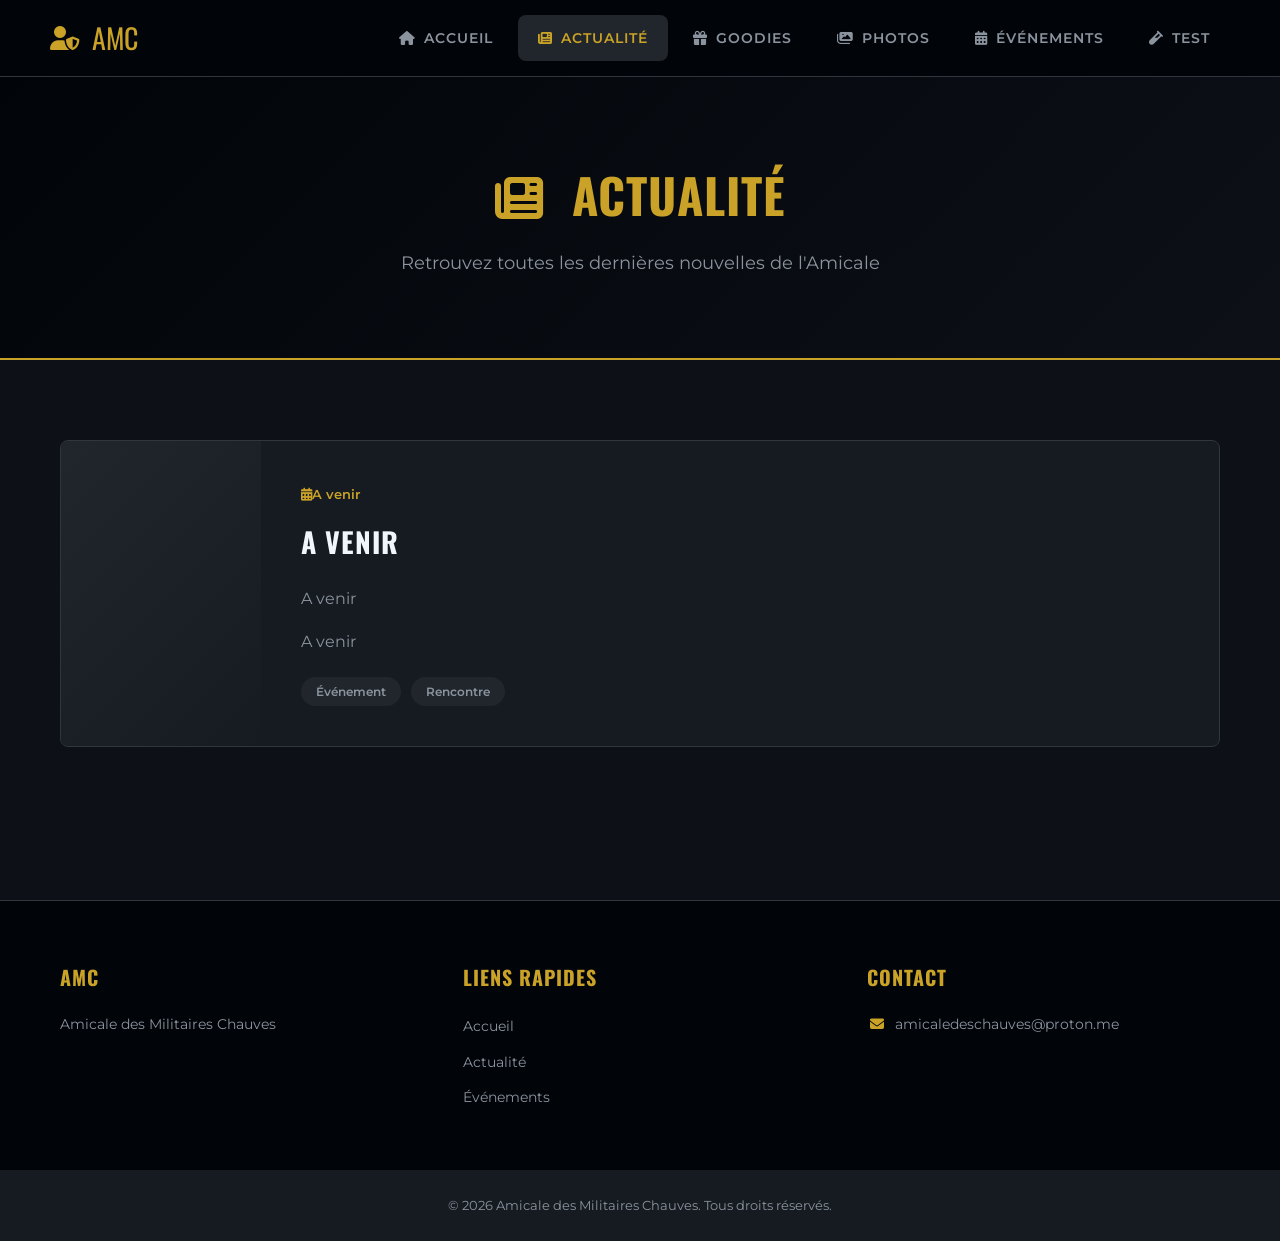
==== actualites.html @ 2fcec45d "Update actualites.html" ====
<!DOCTYPE html>
<html lang="fr">
<head>
    <meta charset="UTF-8">
    <meta name="viewport" content="width=device-width, initial-scale=1.0">
    <title>AMC | Actualité</title>
    <link rel="stylesheet" href="style.css">
    <link rel="preconnect" href="https://fonts.googleapis.com">
    <link href="https://fonts.googleapis.com/css2?family=Montserrat:wght@300;400;600;700&family=Oswald:wght@300;400;600;700&display=swap" rel="stylesheet">
    <link rel="stylesheet" href="https://cdnjs.cloudflare.com/ajax/libs/font-awesome/6.4.0/css/all.min.css">
</head>
<body>
    <nav class="navbar">
        <div class="nav-brand">
            <i class="fas fa-user-shield"></i>
            <span>AMC</span>
        </div>
        <ul class="nav-links">
            <li><a href="main.html"><i class="fas fa-home"></i> Accueil</a></li>
            <li><a href="actualites.html" class="active"><i class="fas fa-newspaper"></i> Actualité</a></li>
            <li><a href="goodies.html"><i class="fas fa-gift"></i> Goodies</a></li>
            <li><a href="photos.html"><i class="fas fa-images"></i> Photos</a></li>
            <li><a href="evenements.html"><i class="fas fa-calendar-alt"></i> Événements</a></li>
            <li><a href="test-calvitie.html"><i class="fa-solid fa-vial"></i> Test</a></li>
        </ul>
        <div class="nav-toggle">
            <i class="fas fa-bars"></i>
        </div>
    </nav>

    <header class="page-header">
        <div class="page-header-content">
            <h1><i class="fas fa-newspaper"></i> Actualité</h1>
            <p>Retrouvez toutes les dernières nouvelles de l'Amicale</p>
        </div>
    </header>

    <section class="content-section">
        <div class="container">
            <div class="articles">
                <article class="article-card featured">
                    <div class="article-image">
                        <i class="fas fa-users-class"></i>
                    </div>
                    <div class="article-content">
                        <span class="article-date"><i class="fas fa-calendar-alt"></i>A venir</span>
                        <h2>A venir</h2>
                        <p>A venir</p>
                        <p>A venir</p>
                        <div class="article-tags">
                            <span class="tag">Événement</span>
                            <span class="tag">Rencontre</span>
                        </div>
                    </div>
                </article>
<!--
                <article class="article-card">
                    <div class="article-content">
                        <span class="article-date"><i class="fas fa-calendar-alt"></i> 10 Juillet 2026</span>
                        <h2>Bienvenue aux Nouveaux Membres</h2>
                        <p>L'Amicale continue de grandir et accueille cette semaine 25 nouveaux membres venus de toute la France. Bienvenue à tous dans notre communauté !</p>
                        <div class="article-tags">
                            <span class="tag">Communauté</span>
                        </div>
                    </div>
                </article>

                <article class="article-card">
                    <div class="article-content">
                        <span class="article-date"><i class="fas fa-calendar-alt"></i> 5 Juillet 2026</span>
                        <h2>Collection Goodies été 2026</h2>
                        <p>Découvrez notre nouvelle collection exclusive : casquettes, polo et pins aux couleurs de l'Amicale. Des articles de qualité pour affirmer votre appartenance avec fierté.</p>
                        <div class="article-tags">
                            <span class="tag">Goodies</span>
                            <span class="tag">Collection</span>
                        </div>
                    </div>
                </article>

                <article class="article-card">
                    <div class="article-content">
                        <span class="article-date"><i class="fas fa-calendar-alt"></i> 1er Juillet 2026</span>
                        <h2>Partenariat avec la Fondation des Blessés de l'Armée</h2>
                        <p>L'AMC est fière d'annoncer un partenariat avec la Fondation des Blessés de l'Armée pour accompagner les militaires touchés par des traitements causant la perte de cheveux.</p>
                        <div class="article-tags">
                            <span class="tag">Partenariat</span>
                            <span class="tag">Engagement</span>
                        </div>
                    </div>
                </article>
-->
            </div>
        </div>
    </section>

    <footer class="footer">
        <div class="footer-content">
            <div class="footer-section">
                <h3>AMC</h3>
                <p>Amicale des Militaires Chauves</p>
            </div>
            <div class="footer-section">
                <h3>Liens Rapides</h3>
                <ul>
                    <li><a href="main.html">Accueil</a></li>
                    <li><a href="actualites.html">Actualité</a></li>
                    <li><a href="evenements.html">Événements</a></li>
                </ul>
            </div>
            <div class="footer-section">
                <h3>Contact</h3>
                <p><i class="fas fa-envelope"></i>amicaledeschauves@proton.me</p>
            </div>
        </div>
        <div class="footer-bottom">
            <p>&copy; 2026 Amicale des Militaires Chauves. Tous droits réservés.</p>
        </div>
    </footer>

    <script>
        document.querySelector('.nav-toggle').addEventListener('click', function() {
            document.querySelector('.nav-links').classList.toggle('active');
        });
    </script>
</body>
</html>
---- style.css ----
/* ============================================
   AMC - Amicale des Militaires Chauves
   Styles CSS Épurés et Modernes
   ============================================ */

/* --- Variables & Reset --- */
:root {
    --primary: #C9A227;
    --primary-dark: #A8861F;
    --primary-light: #E5C76B;
    --dark: #0D1117;
    --darker: #010409;
    --gray-dark: #161B22;
    --gray: #21262D;
    --gray-light: #30363D;
    --text: #F0F6FC;
    --text-secondary: #8B949E;
    --white: #FFFFFF;
    --error: #F85149;
    --success: #3FB950;
    --info: #58A6FF;
    --border-radius: 8px;
    --shadow: 0 8px 32px rgba(0, 0, 0, 0.3);
    --transition: all 0.3s ease;
}

* {
    margin: 0;
    padding: 0;
    box-sizing: border-box;
}

html {
    scroll-behavior: smooth;
}

body {
    font-family: 'Montserrat', sans-serif;
    background-color: var(--dark);
    color: var(--text);
    line-height: 1.6;
    min-height: 100vh;
}

h1, h2, h3, h4 {
    font-family: 'Oswald', sans-serif;
    text-transform: uppercase;
    letter-spacing: 1px;
}

a {
    text-decoration: none;
    color: inherit;
    transition: var(--transition);
}

ul {
    list-style: none;
}

.container {
    max-width: 1200px;
    margin: 0 auto;
    padding: 0 20px;
}

/* --- Login Page --- */
.login-wrapper {
    min-height: 100vh;
    display: flex;
    align-items: center;
    justify-content: center;
    background: linear-gradient(135deg, var(--darker) 0%, var(--dark) 50%, var(--gray-dark) 100%);
    padding: 20px;
}

.login-container {
    background: var(--gray-dark);
    border-radius: var(--border-radius);
    padding: 60px 50px;
    width: 100%;
    max-width: 420px;
    box-shadow: var(--shadow);
    border: 1px solid var(--gray-light);
    text-align: center;
}

.logo-section {
    margin-bottom: 50px;
}

.logo-icon {
    width: 90px;
    height: 90px;
    background: linear-gradient(135deg, var(--primary) 0%, var(--primary-dark) 100%);
    border-radius: 50%;
    display: flex;
    align-items: center;
    justify-content: center;
    margin: 0 auto 20px;
    font-size: 36px;
    color: var(--dark);
    box-shadow: 0 4px 20px rgba(201, 162, 39, 0.3);
}

.logo-title {
    font-size: 48px;
    color: var(--primary);
    margin-bottom: 5px;
}

.logo-subtitle {
    font-size: 14px;
    color: var(--text-secondary);
    letter-spacing: 2px;
    text-transform: uppercase;
}

.input-group {
    position: relative;
    margin-bottom: 20px;
}

.input-group input {
    width: 100%;
    padding: 18px 20px 18px 55px;
    background: var(--dark);
    border: 2px solid var(--gray-light);
    border-radius: var(--border-radius);
    color: var(--text);
    font-size: 16px;
    font-family: 'Montserrat', sans-serif;
    transition: var(--transition);
}

.input-group input:focus {
    outline: none;
    border-color: var(--primary);
    box-shadow: 0 0 0 3px rgba(201, 162, 39, 0.2);
}

.input-icon {
    position: absolute;
    left: 20px;
    top: 50%;
    transform: translateY(-50%);
    color: var(--text-secondary);
    font-size: 18px;
}

.login-btn {
    width: 100%;
    padding: 18px 30px;
    background: linear-gradient(135deg, var(--primary) 0%, var(--primary-dark) 100%);
    border: none;
    border-radius: var(--border-radius);
    color: var(--dark);
    font-size: 16px;
    font-weight: 700;
    font-family: 'Oswald', sans-serif;
    text-transform: uppercase;
    letter-spacing: 2px;
    cursor: pointer;
    display: flex;
    align-items: center;
    justify-content: center;
    gap: 10px;
    transition: var(--transition);
}

.login-btn:hover {
    transform: translateY(-2px);
    box-shadow: 0 6px 25px rgba(201, 162, 39, 0.4);
}

.login-btn i {
    transition: var(--transition);
}

.login-btn:hover i {
    transform: translateX(5px);
}

.error-msg {
    color: var(--error);
    font-size: 14px;
    margin-top: 15px;
    opacity: 0;
    transition: var(--transition);
}

.error-msg.show {
    opacity: 1;
}

.login-footer {
    margin-top: 30px;
    padding-top: 20px;
    border-top: 1px solid var(--gray-light);
}

.login-footer p {
    color: var(--text-secondary);
    font-size: 13px;
}

.login-footer i {
    color: var(--primary);
    margin-right: 5px;
}



/* --- Navigation --- */
.navbar {
    background: var(--darker);
    padding: 15px 50px;
    display: flex;
    align-items: center;
    justify-content: space-between;
    position: sticky;
    top: 0;
    z-index: 1000;
    border-bottom: 1px solid var(--gray-light);
}

.nav-brand {
    display: flex;
    align-items: center;
    gap: 12px;
    font-family: 'Oswald', sans-serif;
    font-size: 28px;
    color: var(--primary);
}

.nav-brand i {
    font-size: 24px;
}

.nav-links {
    display: flex;
    gap: 5px;
}

.nav-links a {
    padding: 12px 20px;
    border-radius: var(--border-radius);
    font-size: 14px;
    font-weight: 600;
    text-transform: uppercase;
    letter-spacing: 1px;
    color: var(--text-secondary);
    display: flex;
    align-items: center;
    gap: 8px;
}

.nav-links a:hover,
.nav-links a.active {
    background: var(--gray);
    color: var(--primary);
}

.nav-toggle {
    display: none;
    font-size: 24px;
    cursor: pointer;
    color: var(--text);
}

/* --- Hero Section --- */
.hero {
    min-height: 70vh;
    display: flex;
    align-items: center;
    justify-content: center;
    text-align: center;
    background: linear-gradient(135deg, var(--darker) 0%, var(--dark) 50%, var(--gray-dark) 100%);
    position: relative;
    overflow: hidden;
    padding: 60px 20px;
}

.hero::before {
    content: '';
    position: absolute;
    top: 0;
    left: 0;
    right: 0;
    bottom: 0;
    background: radial-gradient(circle at 30% 50%, rgba(201, 162, 39, 0.1) 0%, transparent 50%);
}

.hero-content {
    position: relative;
    z-index: 1;
}

.hero h1 {
    font-size: 56px;
    line-height: 1.2;
    margin-bottom: 20px;
    background: linear-gradient(135deg, var(--text) 0%, var(--primary) 100%);
    -webkit-background-clip: text;
    -webkit-text-fill-color: transparent;
    background-clip: text;
}

.hero p {
    font-size: 22px;
    color: var(--text-secondary);
    margin-bottom: 40px;
    letter-spacing: 4px;
    text-transform: uppercase;
}

.hero-btn {
    display: inline-block;
    padding: 18px 45px;
    background: linear-gradient(135deg, var(--primary) 0%, var(--primary-dark) 100%);
    border-radius: var(--border-radius);
    color: var(--dark);
    font-weight: 700;
    font-family: 'Oswald', sans-serif;
    text-transform: uppercase;
    letter-spacing: 2px;
    transition: var(--transition);
}

.hero-btn:hover {
    transform: translateY(-3px);
    box-shadow: 0 10px 30px rgba(201, 162, 39, 0.4);
    color: var(--dark);
}

/* --- Intro Section --- */
.intro {
    padding: 100px 0;
    background: var(--dark);
}

.intro h2 {
    text-align: center;
    font-size: 40px;
    margin-bottom: 60px;
    color: var(--primary);
}

.intro-grid {
    display: grid;
    grid-template-columns: repeat(auto-fit, minmax(300px, 1fr));
    gap: 40px;
}

.intro-card {
    background: var(--gray-dark);
    border-radius: var(--border-radius);
    padding: 50px 40px;
    text-align: center;
    border: 1px solid var(--gray-light);
    transition: var(--transition);
}

.intro-card:hover {
    transform: translateY(-10px);
    border-color: var(--primary);
    box-shadow: var(--shadow);
}

.intro-card i {
    font-size: 50px;
    color: var(--primary);
    margin-bottom: 25px;
}

.intro-card h3 {
    font-size: 24px;
    margin-bottom: 15px;
    color: var(--text);
}

.intro-card p {
    color: var(--text-secondary);
    font-size: 15px;
}

/* --- Mission Statement --- */
.mission-statement {
    background: var(--gray-dark);
    padding: 80px 0;
    border-top: 1px solid var(--gray-light);
    border-bottom: 1px solid var(--gray-light);
}

.mission-statement blockquote {
    text-align: center;
    max-width: 800px;
    margin: 0 auto;
}

.mission-statement i {
    font-size: 40px;
    color: var(--primary);
    margin-bottom: 20px;
}

.mission-statement p {
    font-size: 28px;
    font-style: italic;
    color: var(--text);
    line-height: 1.5;
}

/* --- Présentation du projet -------------------------------------------------------------------- */

.presentation {
    text-align: center;
    background: var(--dark);
    padding: 80px 0;
    border-top: 1px solid var(--gray-light);
    border-bottom: 1px solid var(--gray-light);
    
}

.presentation h3 {
    text-align: center;
}

.pdf-content {
    text-align: center, justify;
    max-width: 800px;
    margin: 0 auto;
    text-align: justify;
}

/* --- News Preview --- */
.news-preview {
    padding: 100px 0;
    background: var(--dark);
}

.news-preview h2 {
    text-align: center;
    font-size: 40px;
    margin-bottom: 60px;
    color: var(--primary);
}

.news-grid {
    display: grid;
    grid-template-columns: repeat(auto-fit, minmax(350px, 1fr));
    gap: 40px;
}

.news-card {
    background: var(--gray-dark);
    border-radius: var(--border-radius);
    padding: 40px;
    border: 1px solid var(--gray-light);
    transition: var(--transition);
}

.news-card:hover {
    border-color: var(--primary);
    transform: translateY(-5px);
}

.news-date {
    display: inline-block;
    color: var(--primary);
    font-size: 13px;
    font-weight: 600;
    margin-bottom: 15px;
}

.news-card h3 {
    font-size: 22px;
    margin-bottom: 15px;
    color: var(--text);
}

.news-card p {
    color: var(--text-secondary);
    margin-bottom: 20px;
}

.news-card a {
    color: var(--primary);
    font-weight: 600;
}

.news-card a:hover {
    color: var(--primary-light);
}

/* --- Page Header --- */
.page-header {
    background: linear-gradient(135deg, var(--darker) 0%, var(--dark) 100%);
    padding: 80px 20px;
    text-align: center;
    border-bottom: 2px solid var(--primary);
}

.page-header-content h1 {
    font-size: 48px;
    color: var(--primary);
    margin-bottom: 15px;
}

.page-header-content h1 i {
    margin-right: 15px;
}

.page-header-content p {
    font-size: 18px;
    color: var(--text-secondary);
}

/* --- Content Section --- */
.content-section {
    padding: 80px 0;
    min-height: 60vh;
}

/* --- Articles (Actualités) --- */
.articles {
    display: flex;
    flex-direction: column;
    gap: 30px;
}

.article-card {
    background: var(--gray-dark);
    border-radius: var(--border-radius);
    overflow: hidden;
    border: 1px solid var(--gray-light);
    transition: var(--transition);
}

.article-card:hover {
    border-color: var(--primary);
}

.article-card.featured {
    display: grid;
    grid-template-columns: 200px 1fr;
}

.article-image {
    background: linear-gradient(135deg, var(--gray) 0%, var(--gray-dark) 100%);
    display: flex;
    align-items: center;
    justify-content: center;
    min-height: 200px;
}

.article-image i {
    font-size: 60px;
    color: var(--primary);
    opacity: 0.5;
}

.article-content {
    padding: 40px;
}

.article-card.featured .article-content {
    padding: 40px;
}

.article-date {
    display: inline-block;
    color: var(--primary);
    font-size: 13px;
    font-weight: 600;
    margin-bottom: 15px;
}

.article-content h2 {
    font-size: 28px;
    margin-bottom: 20px;
    color: var(--text);
}

.article-content p {
    color: var(--text-secondary);
    margin-bottom: 15px;
    line-height: 1.8;
}

.article-tags {
    display: flex;
    gap: 10px;
    margin-top: 20px;
}

.tag {
    padding: 5px 15px;
    background: var(--gray);
    border-radius: 20px;
    font-size: 12px;
    font-weight: 600;
    color: var(--text-secondary);
}

/* --- Goodies Grid --- */
.goodies-grid {
    display: grid;
    grid-template-columns: repeat(auto-fit, minmax(280px, 1fr));
    gap: 30px;
}

.goodie-card {
    background: var(--gray-dark);
    border-radius: var(--border-radius);
    border: 1px solid var(--gray-light);
    overflow: hidden;
    transition: var(--transition);
}

.goodie-card:hover {
    transform: translateY(-8px);
    border-color: var(--primary);
    box-shadow: var(--shadow);
}

.goodie-image {
    background: linear-gradient(135deg, var(--gray) 0%, var(--dark) 100%);
    padding: 50px;
    text-align: center;
}

.goodie-image i {
    font-size: 70px;
    color: var(--primary);
}

.goodie-info {
    padding: 30px;
    text-align: center;
}

.goodie-info h3 {
    font-size: 20px;
    margin-bottom: 10px;
    color: var(--text);
}

.goodie-desc {
    color: var(--text-secondary);
    font-size: 14px;
    margin-bottom: 15px;
}

.goodie-price {
    font-size: 26px;
    font-weight: 700;
    color: var(--primary);
    margin-bottom: 20px;
    font-family: 'Oswald', sans-serif;
}

.goodie-btn {
    padding: 12px 30px;
    background: var(--primary);
    border: none;
    border-radius: var(--border-radius);
    color: var(--dark);
    font-weight: 700;
    font-family: 'Oswald', sans-serif;
    text-transform: uppercase;
    cursor: pointer;
    transition: var(--transition);
}

.goodie-btn:hover {
    background: var(--primary-light);
    transform: scale(1.05);
}

/* --- Photo Albums --- */
.albums h2,
.gallery-grid h2 {
    font-size: 28px;
    color: var(--primary);
    margin-bottom: 40px;
    text-align: center;
}

.albums h2 i,
.gallery-grid h2 i {
    margin-right: 10px;
}

.album-grid {
    display: grid;
    grid-template-columns: repeat(auto-fit, minmax(250px, 1fr));
    gap: 30px;
    margin-bottom: 80px;
}

.album-card {
    background: var(--gray-dark);
    border-radius: var(--border-radius);
    overflow: hidden;
    border: 1px solid var(--gray-light);
    transition: var(--transition);
}

.album-card:hover {
    transform: translateY(-5px);
    border-color: var(--primary);
}

.album-cover {
    background: linear-gradient(135deg, var(--gray) 0%, var(--dark) 100%);
    height: 180px;
    display: flex;
    align-items: center;
    justify-content: center;
    position: relative;
}

.album-cover i {
    font-size: 50px;
    color: var(--primary);
}

.album-overlay {
    position: absolute;
    bottom: 0;
    left: 0;
    right: 0;
    background: linear-gradient(transparent, rgba(0,0,0,0.8));
    padding: 15px;
    text-align: center;
}

.album-overlay span {
    font-size: 13px;
    font-weight: 600;
    color: var(--primary);
}

.album-info {
    padding: 25px;
}

.album-info h3 {
    font-size: 18px;
    margin-bottom: 8px;
    color: var(--text);
}

.album-info p {
    color: var(--text-secondary);
    font-size: 14px;
}

.gallery-grid {
    display: grid;
    grid-template-columns: repeat(auto-fit, minmax(200px, 1fr));
    gap: 20px;
    margin-bottom: 40px;
}

.gallery-item {
    background: var(--gray-dark);
    border-radius: var(--border-radius);
    overflow: hidden;
    border: 1px solid var(--gray-light);
}

.gallery-placeholder {
    height: 150px;
    display: flex;
    flex-direction: column;
    align-items: center;
    justify-content: center;
    background: linear-gradient(135deg, var(--gray) 0%, var(--dark) 100%);
    color: var(--text-secondary);
}

.gallery-placeholder i {
    font-size: 40px;
    color: var(--primary);
    opacity: 0.5;
    margin-bottom: 10px;
}

.gallery-placeholder p {
    font-size: 13px;
}

/* --- Events --- */
.events-list {
    display: flex;
    flex-direction: column;
    gap: 30px;
}

.event-card {
    background: var(--gray-dark);
    border-radius: var(--border-radius);
    display: grid;
    grid-template-columns: 100px 1fr;
    border: 1px solid var(--gray-light);
    overflow: hidden;
    transition: var(--transition);
}

.event-card:hover {
    border-color: var(--primary);
    transform: translateX(10px);
}

.event-card.highlight {
    border: 2px solid var(--primary);
    background: linear-gradient(135deg, var(--gray-dark) 0%, rgba(201, 162, 39, 0.1) 100%);
}

.event-date-badge {
    background: linear-gradient(135deg, var(--primary) 0%, var(--primary-dark) 100%);
    display: flex;
    flex-direction: column;
    align-items: center;
    justify-content: center;
    padding: 25px 15px;
    text-align: center;
}

.event-day {
    font-size: 42px;
    font-weight: 700;
    color: var(--dark);
    line-height: 1;
    font-family: 'Oswald', sans-serif;
}

.event-month {
    font-size: 14px;
    font-weight: 700;
    color: var(--dark);
    text-transform: uppercase;
    letter-spacing: 2px;
    margin-top: 5px;
}

.event-details {
    padding: 35px;
}

.event-details h3 {
    font-size: 24px;
    margin-bottom: 15px;
    color: var(--text);
    display: flex;
    align-items: center;
    gap: 10px;
}

.event-details h3 i {
    color: var(--primary);
}

.event-location,
.event-time {
    color: var(--text-secondary);
    font-size: 14px;
    margin-bottom: 8px;
}

.event-location i,
.event-time i {
    color: var(--primary);
    margin-right: 8px;
}

.event-desc {
    color: var(--text);
    margin: 20px 0;
    line-height: 1.7;
}

.event-meta {
    display: flex;
    gap: 20px;
    margin-bottom: 20px;
}

.event-capacity {
    color: var(--text-secondary);
    font-size: 14px;
}

.event-capacity i {
    color: var(--primary);
    margin-right: 5px;
}

.event-status {
    padding: 5px 15px;
    border-radius: 20px;
    font-size: 12px;
    font-weight: 700;
    text-transform: uppercase;
}

.event-status.open {
    background: rgba(63, 185, 80, 0.2);
    color: var(--success);
}

.event-status.soon {
    background: rgba(88, 166, 255, 0.2);
    color: var(--info);
}

.event-status.closed {
    background: rgba(248, 81, 73, 0.2);
    color: var(--error);
}

.event-btn {
    padding: 12px 30px;
    background: var(--primary);
    border: none;
    border-radius: var(--border-radius);
    color: var(--dark);
    font-weight: 700;
    font-family: 'Oswald', sans-serif;
    text-transform: uppercase;
    cursor: pointer;
    transition: var(--transition);
}

.event-btn:hover:not(:disabled) {
    background: var(--primary-light);
    transform: scale(1.05);
}

.event-btn:disabled {
    background: var(--gray-light);
    color: var(--text-secondary);
    cursor: not-allowed;
}

/* --- Info Box --- */
.info-box {
    background: var(--gray-dark);
    border-left: 4px solid var(--info);
    border-radius: var(--border-radius);
    padding: 25px 30px;
    margin-top: 50px;
}

.info-box p {
    color: var(--text-secondary);
    font-size: 15px;
}

.info-box i {
    color: var(--info);
    margin-right: 10px;
}

/* --- Footer --- */
.footer {
    background: var(--darker);
    border-top: 1px solid var(--gray-light);
    padding-top: 60px;
}

.footer-content {
    max-width: 1200px;
    margin: 0 auto;
    padding: 0 20px;
    display: grid;
    grid-template-columns: repeat(auto-fit, minmax(250px, 1fr));
    gap: 50px;
    padding-bottom: 50px;
}

.footer-section h3 {
    font-size: 20px;
    color: var(--primary);
    margin-bottom: 20px;
}

.footer-section p {
    color: var(--text-secondary);
    margin-bottom: 10px;
    font-size: 14px;
}

.footer-section ul li {
    margin-bottom: 10px;
}

.footer-section ul a {
    color: var(--text-secondary);
    font-size: 14px;
}

.footer-section ul a:hover {
    color: var(--primary);
}

.footer-section i {
    color: var(--primary);
    margin-right: 8px;
    width: 20px;
    text-align: center;
}

.footer-bottom {
    background: var(--gray-dark);
    padding: 25px 20px;
    text-align: center;
}

.footer-bottom p {
    color: var(--text-secondary);
    font-size: 13px;
}

/* --- Responsive --- */
@media (max-width: 768px) {
    .navbar {
        padding: 15px 20px;
    }

    .nav-links {
        display: none;
        position: absolute;
        top: 100%;
        left: 0;
        right: 0;
        background: var(--darker);
        flex-direction: column;
        padding: 20px;
        border-bottom: 1px solid var(--gray-light);
    }

    .nav-links.active {
        display: flex;
    }

    .nav-links a {
        padding: 15px 20px;
        border-bottom: 1px solid var(--gray);
    }

    .nav-toggle {
        display: block;
    }

    .hero h1 {
        font-size: 32px;
    }

    .hero p {
        font-size: 16px;
        letter-spacing: 2px;
    }

    .page-header-content h1 {
        font-size: 32px;
    }

    .intro h2,
    .news-preview h2 {
        font-size: 28px;
    }

    .article-card.featured {
        grid-template-columns: 1fr;
    }

    .article-image {
        min-height: 150px;
    }

    .event-card {
        grid-template-columns: 1fr;
    }

    .event-date-badge {
        flex-direction: row;
        gap: 10px;
        padding: 20px;
    }

    .event-day {
        font-size: 28px;
    }

    .login-container {
        padding: 40px 30px;
    }
}

/* --- Animations --- */
@keyframes fadeIn {
    from { opacity: 0; transform: translateY(20px); }
    to { opacity: 1; transform: translateY(0); }
}

.login-container,
.hero-content,
.intro-card,
.news-card,
.article-card,
.goodie-card,
.album-card,
.event-card {
    animation: fadeIn 0.6s ease forwards;
}

/* --- Scrollbar --- */
::-webkit-scrollbar {
    width: 10px;
}

::-webkit-scrollbar-track {
    background: var(--dark);
}

::-webkit-scrollbar-thumb {
    background: var(--gray-light);
    border-radius: 5px;
}

::-webkit-scrollbar-thumb:hover {
    background: var(--primary);
}
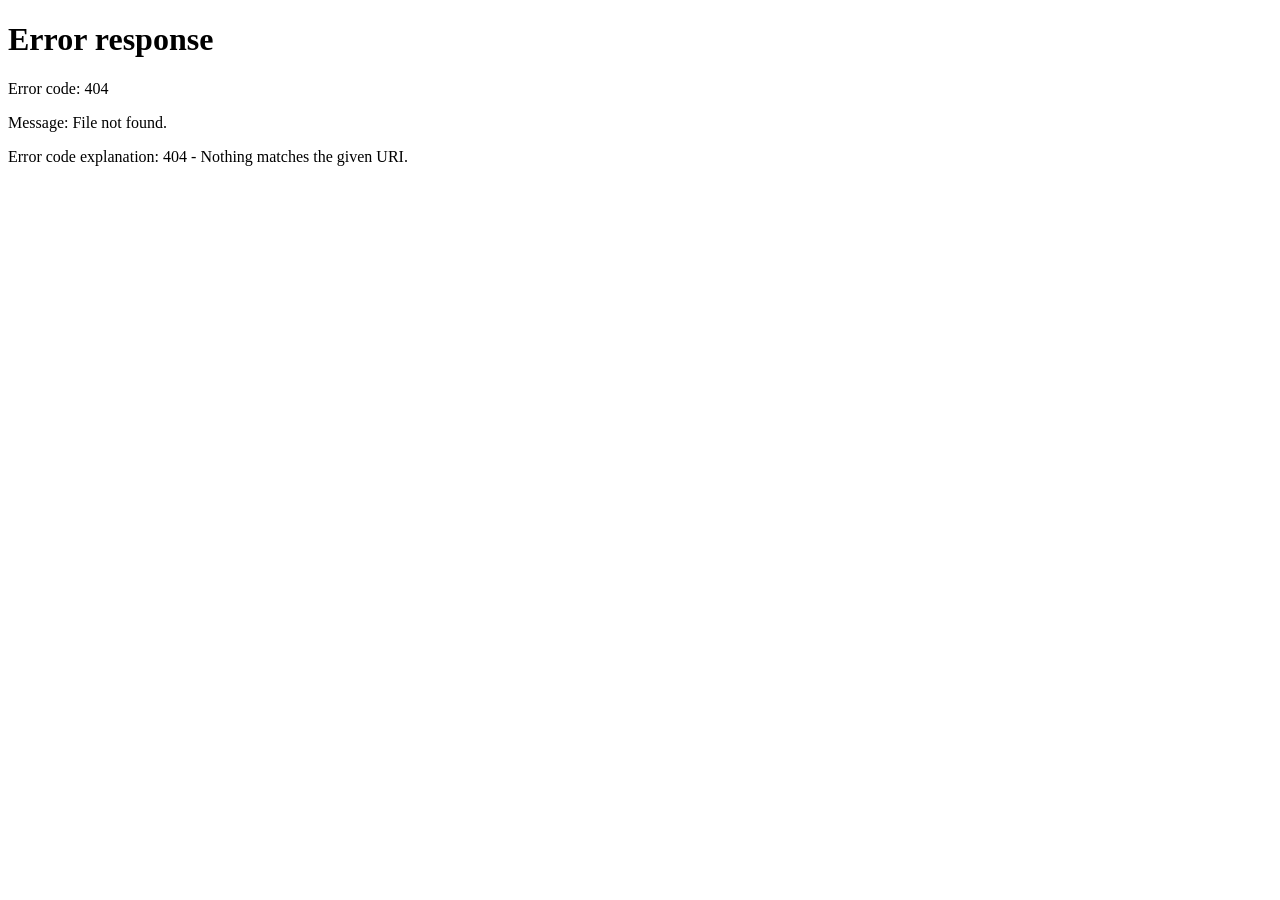
==== commit edfa0e78: "Update actualites.html" ====
--- a/actualites.html
+++ b/actualites.html
@@ -8,6 +8,7 @@
     <link rel="preconnect" href="https://fonts.googleapis.com">
     <link href="https://fonts.googleapis.com/css2?family=Montserrat:wght@300;400;600;700&family=Oswald:wght@300;400;600;700&display=swap" rel="stylesheet">
     <link rel="stylesheet" href="https://cdnjs.cloudflare.com/ajax/libs/font-awesome/6.4.0/css/all.min.css">
+    <script src="script.js"></script>
 </head>
 <body>
     <nav class="navbar">
--- a/style.css
+++ b/style.css
@@ -414,15 +414,14 @@
 /* --- Présentation du projet -------------------------------------------------------------------- */
 
 .presentation {
-    text-align: center;
     background: var(--dark);
     padding: 80px 0;
     border-top: 1px solid var(--gray-light);
     border-bottom: 1px solid var(--gray-light);
-    
-}
-
-.presentation h3 {
+    text-align: center;
+}
+
+.presentationh3 {
     text-align: center;
 }
 
@@ -1134,3 +1133,172 @@
 ::-webkit-scrollbar-thumb:hover {
     background: var(--primary);
 }
+
+/* ===== QUESTIONS ===== */
+.question {
+    display: none;
+    margin-bottom: 2rem;
+}
+
+.question.active {
+    display: block;
+}
+
+.question h3 {
+    font-size: 1.2rem;
+    font-weight: 500;
+    margin-bottom: 1.5rem;
+    color: var(--text);
+    line-height: 1.6;
+}
+
+/* ===== OPTIONS ===== */
+.options {
+    display: flex;
+    flex-direction: column;
+    gap: 12px;
+}
+
+.option {
+    background: var(--dark);
+    border: 2px solid var(--gray-light);
+    border-radius: var(--border-radius);
+    padding: 1.2rem;
+    cursor: pointer;
+    transition: var(--transition);
+    display: flex;
+    align-items: center;
+    gap: 15px;
+}
+
+.option:hover {
+    border-color: var(--primary);
+    background: rgba(201, 162, 39, 0.1);
+}
+
+.option.selected {
+    border-color: var(--primary);
+    background: rgba(201, 162, 39, 0.15);
+}
+
+.option i {
+    font-size: 1.3rem;
+    color: var(--primary);
+    min-width: 24px;
+}
+
+.option span {
+    font-size: 0.95rem;
+    color: var(--text);
+}
+
+/* ===== NAVIGATION ===== */
+.navigation {
+    display: flex;
+    justify-content: space-between;
+    margin-top: 2rem;
+}
+
+button {
+    padding: 0.9rem 2rem;
+    background: linear-gradient(135deg, var(--primary) 0%, var(--primary-dark) 100%);
+    border: none;
+    border-radius: var(--border-radius);
+    color: var(--dark);
+    font-weight: 700;
+    font-family: 'Oswald', sans-serif;
+    text-transform: uppercase;
+    letter-spacing: 1px;
+    cursor: pointer;
+    transition: var(--transition);
+    font-size: 0.9rem;
+}
+
+button:hover:not(:disabled) {
+    transform: translateY(-2px);
+    box-shadow: 0 6px 20px rgba(201, 162, 39, 0.4);
+}
+
+button:disabled {
+    background: var(--gray-light);
+    color: var(--text-secondary);
+    cursor: not-allowed;
+}
+
+/* ===== RÉSULTAT FINAL ===== */
+.result {
+    text-align: center;
+    display: none;
+    padding: 2rem 0;
+}
+
+.result-icon {
+    font-size: 4rem;
+    margin-bottom: 1.5rem;
+    color: var(--primary);
+}
+
+.result h2 {
+    font-size: 2rem;
+    margin-bottom: 1.5rem;
+    color: var(--primary);
+    font-family: 'Oswald', sans-serif;
+    text-transform: uppercase;
+    letter-spacing: 2px;
+}
+
+.result p {
+    font-size: 1rem;
+    line-height: 1.7;
+    color: var(--text-secondary);
+    margin-bottom: 2rem;
+}
+
+.retry-btn {
+    padding: 1rem 2.5rem;
+    background: linear-gradient(135deg, var(--primary) 0%, var(--primary-dark) 100%);
+    border: none;
+    border-radius: var(--border-radius);
+    color: var(--dark);
+    font-weight: 700;
+    font-family: 'Oswald', sans-serif;
+    text-transform: uppercase;
+    letter-spacing: 1px;
+    cursor: pointer;
+    transition: var(--transition);
+}
+
+.retry-btn:hover {
+    transform: translateY(-2px);
+    box-shadow: 0 6px 20px rgba(201, 162, 39, 0.4);
+}
+
+/* ===== RESPONSIVE ===== */
+@media (max-width: 768px) {
+    .test-container {
+        padding: 2rem 1.5rem;
+    }
+
+    .test-title h1 {
+        font-size: 2rem;
+        text-align: center;
+    }
+
+    .navigation {
+        flex-direction: column;
+        gap: 1rem;
+    }
+
+    button {
+        width: 100%;
+    }
+
+    .result h2 {
+        font-size: 1.6rem;
+    }
+}
+
+.test-title h1 {
+        font-size: 2rem;
+        text-align: center;
+    }
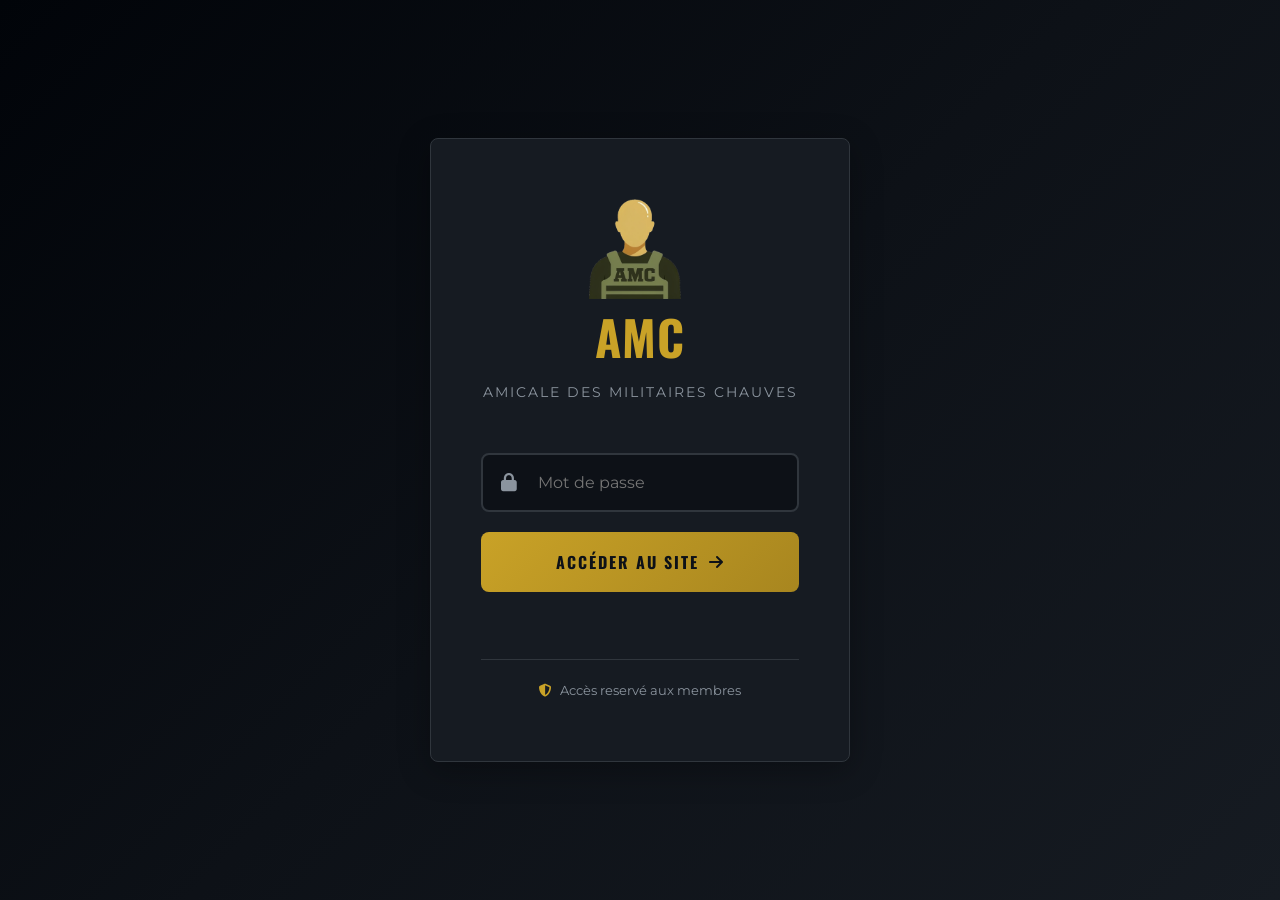
==== commit 73e36324: "Add files via upload" ====
--- a/actualites.html
+++ b/actualites.html
@@ -13,8 +13,7 @@
 <body>
     <nav class="navbar">
         <div class="nav-brand">
-            <i class="fas fa-user-shield"></i>
-            <span>AMC</span>
+            <img src="logo_compress.png" alt="Logo AMC" class="logo-amc">
         </div>
         <ul class="nav-links">
             <li><a href="main.html"><i class="fas fa-home"></i> Accueil</a></li>
@@ -118,10 +117,5 @@
         </div>
     </footer>
 
-    <script>
-        document.querySelector('.nav-toggle').addEventListener('click', function() {
-            document.querySelector('.nav-links').classList.toggle('active');
-        });
-    </script>
 </body>
-</html>
+</html>
--- a/style.css
+++ b/style.css
@@ -89,7 +89,7 @@
     margin-bottom: 50px;
 }
 
-.logo-icon {
+/*.logo-icon {
     width: 90px;
     height: 90px;
     background: linear-gradient(135deg, var(--primary) 0%, var(--primary-dark) 100%);
@@ -101,6 +101,20 @@
     font-size: 36px;
     color: var(--dark);
     box-shadow: 0 4px 20px rgba(201, 162, 39, 0.3);
+}
+*/
+
+/* Logo dans la barre de navigation */
+.logo-amc {
+    height: 100px; 
+    margin-right: 10px; /* Espace entre l'icône et le texte */
+    vertical-align: middle;
+}
+
+/* Effet au survol */
+.nav-brand:hover .logo-amc {
+    transform: scale(1.05);
+    transition: transform 0.3s ease;
 }
 
 .logo-title {
@@ -1097,6 +1111,28 @@
     .login-container {
         padding: 40px 30px;
     }
+
+        .test-container {
+        padding: 2rem 1.5rem;
+    }
+
+    .test-title h1 {
+        font-size: 2rem;
+        text-align: center;
+    }
+
+    .navigation {
+        flex-direction: column;
+        gap: 1rem;
+    }
+
+    button {
+        width: 100%;
+    }
+
+    .result h2 {
+        font-size: 1.6rem;
+    }
 }
 
 /* --- Animations --- */
@@ -1273,32 +1309,9 @@
     box-shadow: 0 6px 20px rgba(201, 162, 39, 0.4);
 }
 
-/* ===== RESPONSIVE ===== */
-@media (max-width: 768px) {
-    .test-container {
-        padding: 2rem 1.5rem;
-    }
-
-    .test-title h1 {
-        font-size: 2rem;
-        text-align: center;
-    }
-
-    .navigation {
-        flex-direction: column;
-        gap: 1rem;
-    }
-
-    button {
-        width: 100%;
-    }
-
-    .result h2 {
-        font-size: 1.6rem;
-    }
-}
+
 
 .test-title h1 {
         font-size: 2rem;
         text-align: center;
-    }
+    }
